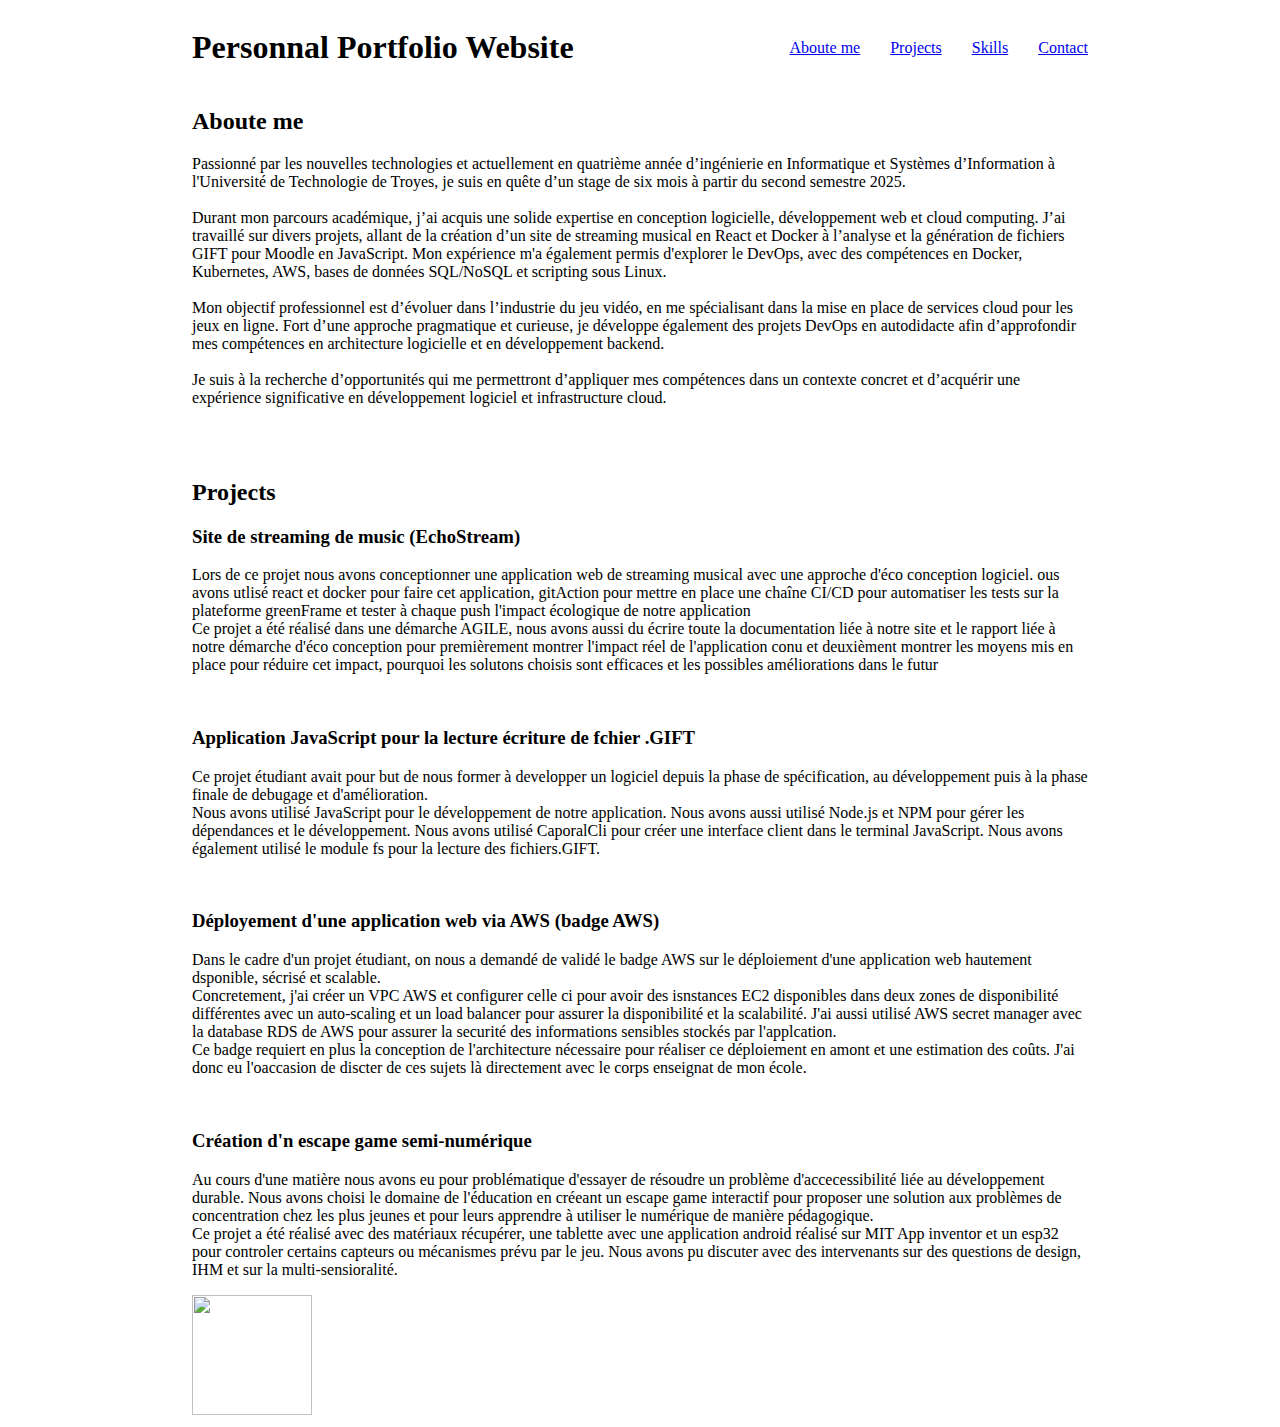
==== main.html @ 3e3663ef "Add files via upload" ====
<!DOCTYPE html>
<html lang="en">
<head>
    <meta charset="UTF-8">
    <meta name="viewport" content="width=device-width, initial-scale=1.0">
    <link rel="stylesheet" href="styles.css">
    <link rel="stylesheet" type='text/css' href="https://cdn.jsdelivr.net/gh/devicons/devicon@latest/devicon.min.css" />
    <script src="script.js"></script>
    <title>Portofolio Website</title>
</head>
<body>
    <header>
        <h1>Personnal Portfolio Website</h1>
        <nav>
            <ul class="navigation">
                <li><a href="#about">Aboute me</a></li>
                <li><a href="#projects">Projects</a></li>
                <li><a href="#skills">Skills</a></li>
                <li><a href="#contact">Contact</a></li>
            </ul>
        </nav>
    </header>

    <section id="about">
        <h2>Aboute me</h2>
        <p>Passionné par les nouvelles technologies et actuellement en quatrième année d’ingénierie en Informatique et Systèmes d’Information à l'Université de Technologie de Troyes, je suis en quête d’un stage de six mois à partir du second semestre 2025.
            <br><br>
            Durant mon parcours académique, j’ai acquis une solide expertise en conception logicielle, développement web et cloud computing. J’ai travaillé sur divers projets, allant de la création d’un site de streaming musical en React et Docker à l’analyse et la génération de fichiers GIFT pour Moodle en JavaScript. Mon expérience m'a également permis d'explorer le DevOps, avec des compétences en Docker, Kubernetes, AWS, bases de données SQL/NoSQL et scripting sous Linux.
            <br><br>
            Mon objectif professionnel est d’évoluer dans l’industrie du jeu vidéo, en me spécialisant dans la mise en place de services cloud pour les jeux en ligne. Fort d’une approche pragmatique et curieuse, je développe également des projets DevOps en autodidacte afin d’approfondir mes compétences en architecture logicielle et en développement backend.
            <br><br>
            Je suis à la recherche d’opportunités qui me permettront d’appliquer mes compétences dans un contexte concret et d’acquérir une expérience significative en développement logiciel et infrastructure cloud.</p>
            <br><br>
        </section>

     <section id="projects">
         <h2>Projects</h2>
         <div class="project 1">
             <h3>Site de streaming de music (EchoStream)</h3>
             <p>Lors de ce projet nous avons conceptionner une application web de streaming musical avec une approche d'éco conception logiciel. ous avons utlisé react et docker pour faire cet application, gitAction pour mettre en place une chaîne CI/CD pour automatiser les tests sur la plateforme greenFrame et tester à chaque push l'impact écologique de notre application
                <br>
                Ce projet a été réalisé dans une démarche AGILE, nous avons aussi du écrire toute la documentation liée à notre site et le rapport liée à notre démarche d'éco conception pour premièrement montrer l'impact réel de l'application conu et deuxièment montrer les moyens mis en place pour réduire cet impact, pourquoi les solutons choisis sont efficaces et les possibles améliorations dans le futur
             </p>
             <br>
        </div>
        <div class="project 2">
             <h3>Application JavaScript pour la lecture écriture de fchier .GIFT</h3>
             <p>
                Ce projet étudiant avait pour but de nous former à developper un logiciel depuis la phase de spécification, au développement puis à la phase finale de debugage et d'amélioration.
                <br>
                Nous avons utilisé JavaScript pour le développement de notre application. Nous avons aussi utilisé Node.js et NPM pour gérer les dépendances et le développement. Nous avons utilisé CaporalCli pour créer une interface client dans le terminal JavaScript. Nous avons également utilisé le module fs pour la lecture des fichiers.GIFT.
             </p>
             <br>
        </div>
        <div class="project 3">
             <h3>Déployement d'une application web via AWS (badge AWS)</h3>
             <p>
                Dans le cadre d'un projet étudiant, on nous a demandé de validé le badge AWS sur le déploiement d'une application web hautement dsponible, sécrisé et scalable.
                <br>
                Concretement, j'ai créer un VPC AWS et configurer celle ci pour avoir des isnstances EC2 disponibles dans deux zones de disponibilité différentes avec un auto-scaling et un load balancer pour assurer la disponibilité et la scalabilité. J'ai aussi utilisé AWS secret manager avec la database RDS de AWS pour assurer la securité des informations sensibles stockés par l'applcation.
                <br>
                Ce badge requiert en plus la conception de l'architecture nécessaire pour réaliser ce déploiement en amont et une estimation des coûts. J'ai donc eu l'oaccasion de discter de ces sujets là directement avec le corps enseignat de mon école.
             </p>
             <br>
            </div>
            <div class="project 4">
             
             <h3>Création d'n escape game semi-numérique</h3>
             <p>
                Au cours d'une matière nous avons eu pour problématique d'essayer de résoudre un problème d'accecessibilité liée au développement durable. Nous avons choisi le domaine de l'éducation en créeant un escape game interactif pour proposer une solution  aux problèmes de concentration chez les plus jeunes et pour leurs apprendre à utiliser le numérique de manière pédagogique.
                <br>
                Ce projet a été réalisé avec des matériaux récupérer, une tablette avec une application android réalisé sur MIT App inventor et un esp32 pour controler certains capteurs ou mécanismes prévu par le jeu. Nous avons pu discuter avec des intervenants sur des questions de design, IHM et sur la multi-sensioralité.
            </p>
            </div>
    </section>

    <section id="skills">
        
        <img class="skill" src="https://cdn.jsdelivr.net/gh/devicons/devicon@latest/icons/html5/html5-original.svg" />
          
    </section>
</body>
</html>
---- styles.css ----
body {
    margin-left: 15%;
    margin-right: 15%;
}

header {
    display: flex;
    width: 100%;
    justify-content: space-between;
}

nav {
    display: grid;
    place-items: center;
}

.navigation {
    display: flex;
    list-style-type: none;
}

li {
    padding-left: 30px;

}

.skill{
    height: 120px;
    width: 120px;
}
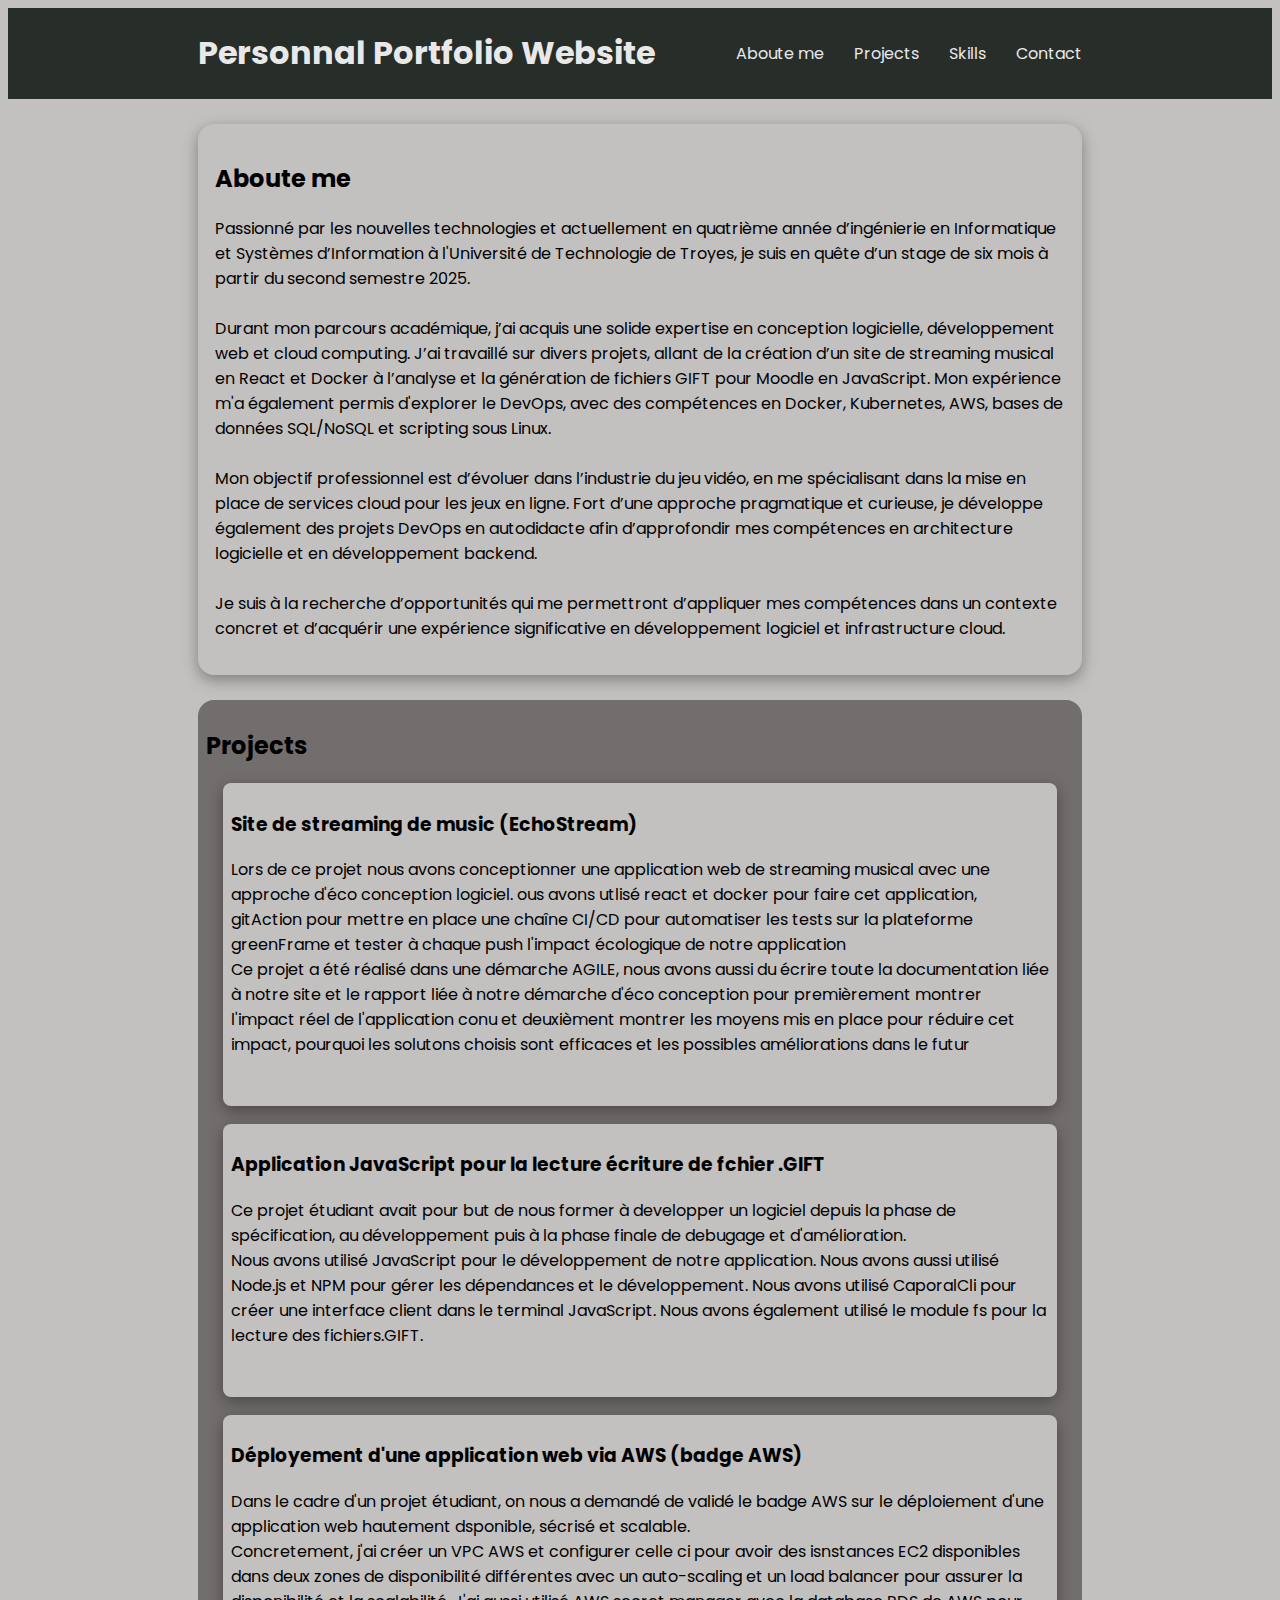
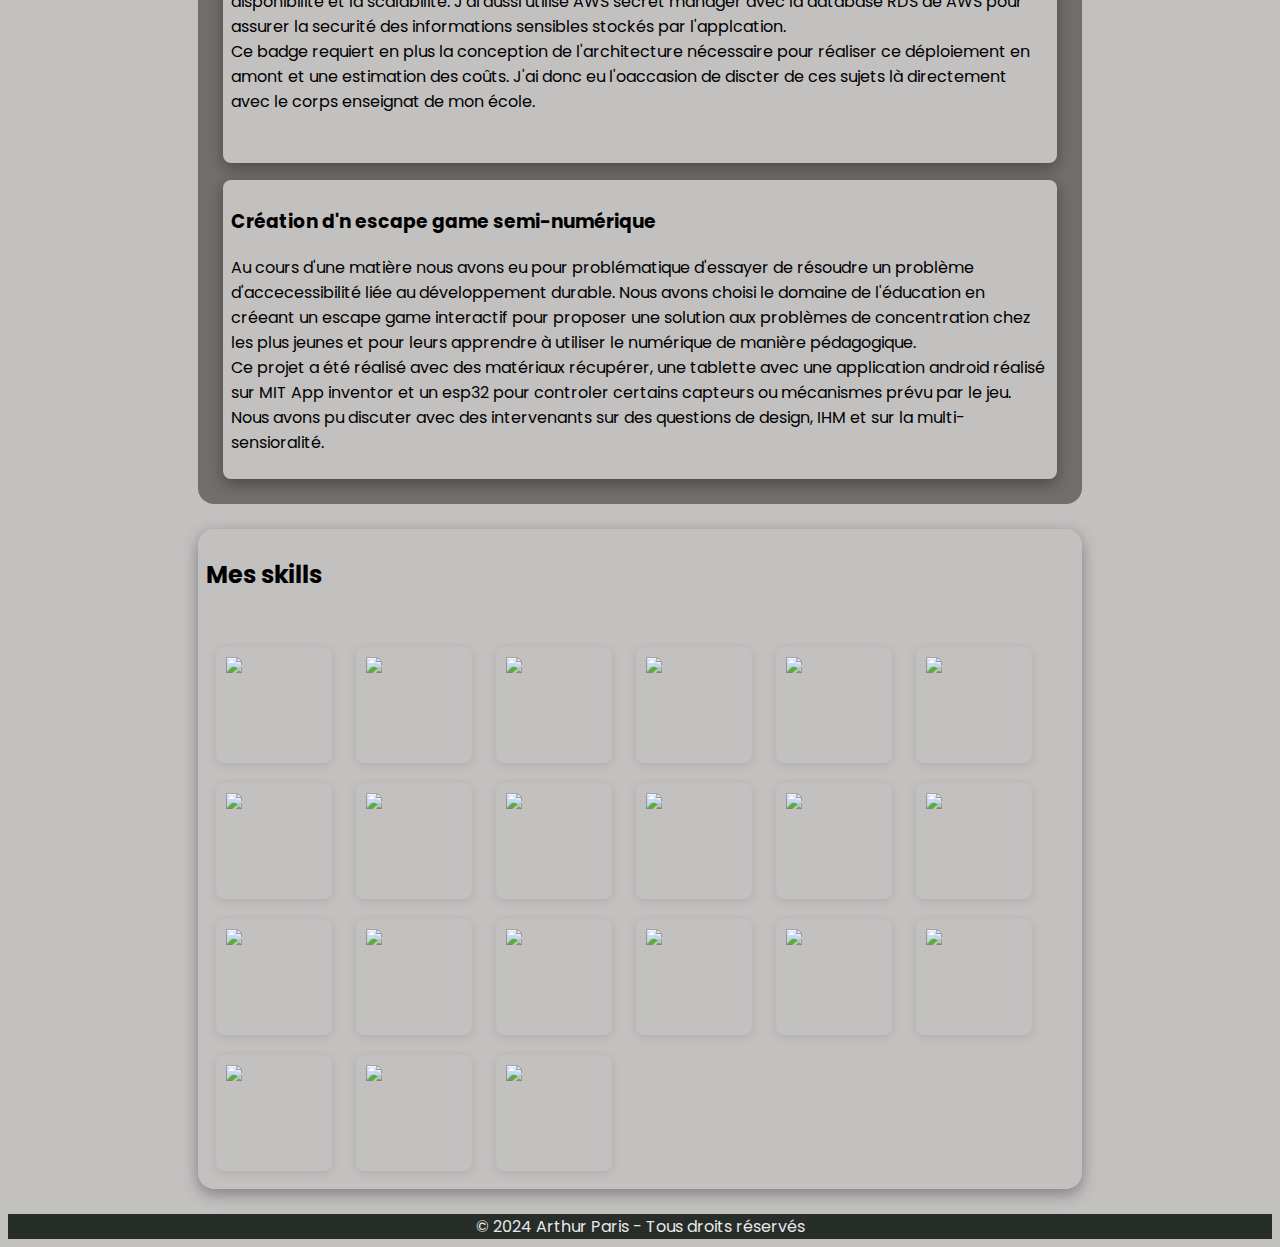
==== commit 5e952e44: "Finition du syle et début de l'interactivité avec les skills" ====
--- a/main.html
+++ b/main.html
@@ -3,6 +3,9 @@
 <head>
     <meta charset="UTF-8">
     <meta name="viewport" content="width=device-width, initial-scale=1.0">
+    <link rel="preconnect" href="https://fonts.googleapis.com">
+    <link rel="preconnect" href="https://fonts.gstatic.com" crossorigin>
+    <link href="https://fonts.googleapis.com/css2?family=Poppins:ital,wght@0,100;0,200;0,300;0,400;0,500;0,600;0,700;0,800;0,900;1,100;1,200;1,300;1,400;1,500;1,600;1,700;1,800;1,900&display=swap" rel="stylesheet">
     <link rel="stylesheet" href="styles.css">
     <link rel="stylesheet" type='text/css' href="https://cdn.jsdelivr.net/gh/devicons/devicon@latest/devicon.min.css" />
     <script src="script.js"></script>
@@ -20,8 +23,10 @@
             </ul>
         </nav>
     </header>
-
+    <br>
+    <div class="main">
     <section id="about">
+        
         <h2>Aboute me</h2>
         <p>Passionné par les nouvelles technologies et actuellement en quatrième année d’ingénierie en Informatique et Systèmes d’Information à l'Université de Technologie de Troyes, je suis en quête d’un stage de six mois à partir du second semestre 2025.
             <br><br>
@@ -30,12 +35,11 @@
             Mon objectif professionnel est d’évoluer dans l’industrie du jeu vidéo, en me spécialisant dans la mise en place de services cloud pour les jeux en ligne. Fort d’une approche pragmatique et curieuse, je développe également des projets DevOps en autodidacte afin d’approfondir mes compétences en architecture logicielle et en développement backend.
             <br><br>
             Je suis à la recherche d’opportunités qui me permettront d’appliquer mes compétences dans un contexte concret et d’acquérir une expérience significative en développement logiciel et infrastructure cloud.</p>
-            <br><br>
         </section>
-
+            <br>
      <section id="projects">
          <h2>Projects</h2>
-         <div class="project 1">
+         <div class="project">
              <h3>Site de streaming de music (EchoStream)</h3>
              <p>Lors de ce projet nous avons conceptionner une application web de streaming musical avec une approche d'éco conception logiciel. ous avons utlisé react et docker pour faire cet application, gitAction pour mettre en place une chaîne CI/CD pour automatiser les tests sur la plateforme greenFrame et tester à chaque push l'impact écologique de notre application
                 <br>
@@ -43,7 +47,7 @@
              </p>
              <br>
         </div>
-        <div class="project 2">
+        <div class="project">
              <h3>Application JavaScript pour la lecture écriture de fchier .GIFT</h3>
              <p>
                 Ce projet étudiant avait pour but de nous former à developper un logiciel depuis la phase de spécification, au développement puis à la phase finale de debugage et d'amélioration.
@@ -52,7 +56,7 @@
              </p>
              <br>
         </div>
-        <div class="project 3">
+        <div class="project">
              <h3>Déployement d'une application web via AWS (badge AWS)</h3>
              <p>
                 Dans le cadre d'un projet étudiant, on nous a demandé de validé le badge AWS sur le déploiement d'une application web hautement dsponible, sécrisé et scalable.
@@ -63,7 +67,7 @@
              </p>
              <br>
             </div>
-            <div class="project 4">
+            <div class="project">
              
              <h3>Création d'n escape game semi-numérique</h3>
              <p>
@@ -73,11 +77,60 @@
             </p>
             </div>
     </section>
+    <br>
 
     <section id="skills">
+        <h2>Mes skills</h2>
+        <br>
         
-        <img class="skill" src="https://cdn.jsdelivr.net/gh/devicons/devicon@latest/icons/html5/html5-original.svg" />
+        <img class="skill" src="https://cdn.jsdelivr.net/gh/devicons/devicon@latest/icons/html5/html5-original-wordmark.svg" />
+        
+        <img class="skill" src="https://cdn.jsdelivr.net/gh/devicons/devicon@latest/icons/css3/css3-original-wordmark.svg" />
+        
+        <img class="skill" src="https://cdn.jsdelivr.net/gh/devicons/devicon@latest/icons/javascript/javascript-original.svg" />
+        
+        <img class="skill" src="https://cdn.jsdelivr.net/gh/devicons/devicon@latest/icons/react/react-original-wordmark.svg" />
+        
+        <img class="skill" src="https://cdn.jsdelivr.net/gh/devicons/devicon@latest/icons/amazonwebservices/amazonwebservices-original-wordmark.svg" />
+        
+        <img class="skill" src="https://cdn.jsdelivr.net/gh/devicons/devicon@latest/icons/docker/docker-original-wordmark.svg" />
+        
+        <img class="skill" src="https://cdn.jsdelivr.net/gh/devicons/devicon@latest/icons/kubernetes/kubernetes-original-wordmark.svg" />
+        
+        <img class="skill" src="https://cdn.jsdelivr.net/gh/devicons/devicon@latest/icons/ansible/ansible-original-wordmark.svg" />
+        
+        <img class="skill" src="https://cdn.jsdelivr.net/gh/devicons/devicon@latest/icons/terraform/terraform-original-wordmark.svg" />
+        
+        <img class="skill" src="https://cdn.jsdelivr.net/gh/devicons/devicon@latest/icons/azure/azure-original-wordmark.svg" />
+        
+        <img class="skill" src="https://cdn.jsdelivr.net/gh/devicons/devicon@latest/icons/linux/linux-original.svg" />
+        
+        <img class="skill" src="https://cdn.jsdelivr.net/gh/devicons/devicon@latest/icons/oracle/oracle-original.svg" />
+        
+        <img class="skill" src="https://cdn.jsdelivr.net/gh/devicons/devicon@latest/icons/dynamodb/dynamodb-original.svg" />
+        
+        <img class="skill" src="https://cdn.jsdelivr.net/gh/devicons/devicon@latest/icons/couchdb/couchdb-original-wordmark.svg" />
+        
+        <img class="skill" src="https://cdn.jsdelivr.net/gh/devicons/devicon@latest/icons/arduino/arduino-original-wordmark.svg" />
+        
+        <img class="skill" src="https://cdn.jsdelivr.net/gh/devicons/devicon@latest/icons/c/c-original.svg" />
+        
+        <img class="skill" src="https://cdn.jsdelivr.net/gh/devicons/devicon@latest/icons/unity/unity-original-wordmark.svg" />
+        
+        <img class="skill" src="https://cdn.jsdelivr.net/gh/devicons/devicon@latest/icons/python/python-original-wordmark.svg" />
+        
+        <img class="skill" src="https://cdn.jsdelivr.net/gh/devicons/devicon@latest/icons/git/git-original-wordmark.svg" />
+        
+        <img class="skill" src="https://cdn.jsdelivr.net/gh/devicons/devicon@latest/icons/github/github-original-wordmark.svg" />
+        
+        <img class="skill" src="https://cdn.jsdelivr.net/gh/devicons/devicon@latest/icons/githubactions/githubactions-original.svg" />
           
     </section>
+</div>
+ <br>
+    <footer>
+        © 2024 Arthur Paris - Tous droits réservés
+    </footer>
+
 </body>
 </html>--- a/styles.css
+++ b/styles.css
@@ -1,12 +1,31 @@
 body {
+    font-family: "Poppins", serif;
+    font-weight: 400;
+    font-style: normal;
+    background-color: #c3c1c0;
+}
+
+header {
+    display: flex;
+    width: auto;
+    padding-left: 15%;
+    padding-right: 15%;
+    justify-content: space-between;
+    background-color: #272d29;
+}
+
+.main{
     margin-left: 15%;
     margin-right: 15%;
 }
 
-header {
-    display: flex;
-    width: 100%;
-    justify-content: space-between;
+h1 {
+    color: #e9e8e9
+}
+
+a{
+    color: #e9e8e9;
+    text-decoration: none;
 }
 
 nav {
@@ -24,7 +43,65 @@
 
 }
 
+#about{
+    box-shadow: rgba(0, 0, 0, 0.35) 0px 5px 15px;
+    padding: 2%;
+    border-radius: 16px;
+}
+
+#projects{
+    background-color: #736e6e;
+    border-radius: 16px;
+    padding: 8px;
+}
+
+.project{
+    background-color: #c3c1c0;
+    padding: 8px;
+    border-radius: 8px;
+    margin: 2%;
+    box-shadow: rgba(0, 0, 0, 0.35) 0px 5px 15px;
+}
+#skills{
+    box-shadow: rgba(0, 0, 0, 0.35) 0px 5px 15px;
+    border-radius: 16px;
+    padding: 8px;
+}
 .skill{
-    height: 120px;
-    width: 120px;
+    
+    height: 100px;
+    width: 100px;
+    margin: 10px;
+    border-radius: 8px;
+    box-shadow: rgba(99, 99, 99, 0.2) 0px 2px 8px 0px;
+
+}
+.skill:hover{
+    animation-name: grow;
+    animation-duration: 0.7s;
+
+}
+
+@keyframes grow{
+    from{
+        width: 100px;
+        height: 100px;
+    }
+    to{
+        width: 150px;
+        height: 150px;
+        background-color: #272d29;
+    }
+}
+
+img.skill{
+    padding: 8px;
+}
+
+footer{
+    background-color: #272d29;
+    display: flex;
+    justify-content: center;
+    color: #e9e8e9;
+    width: auto;
 }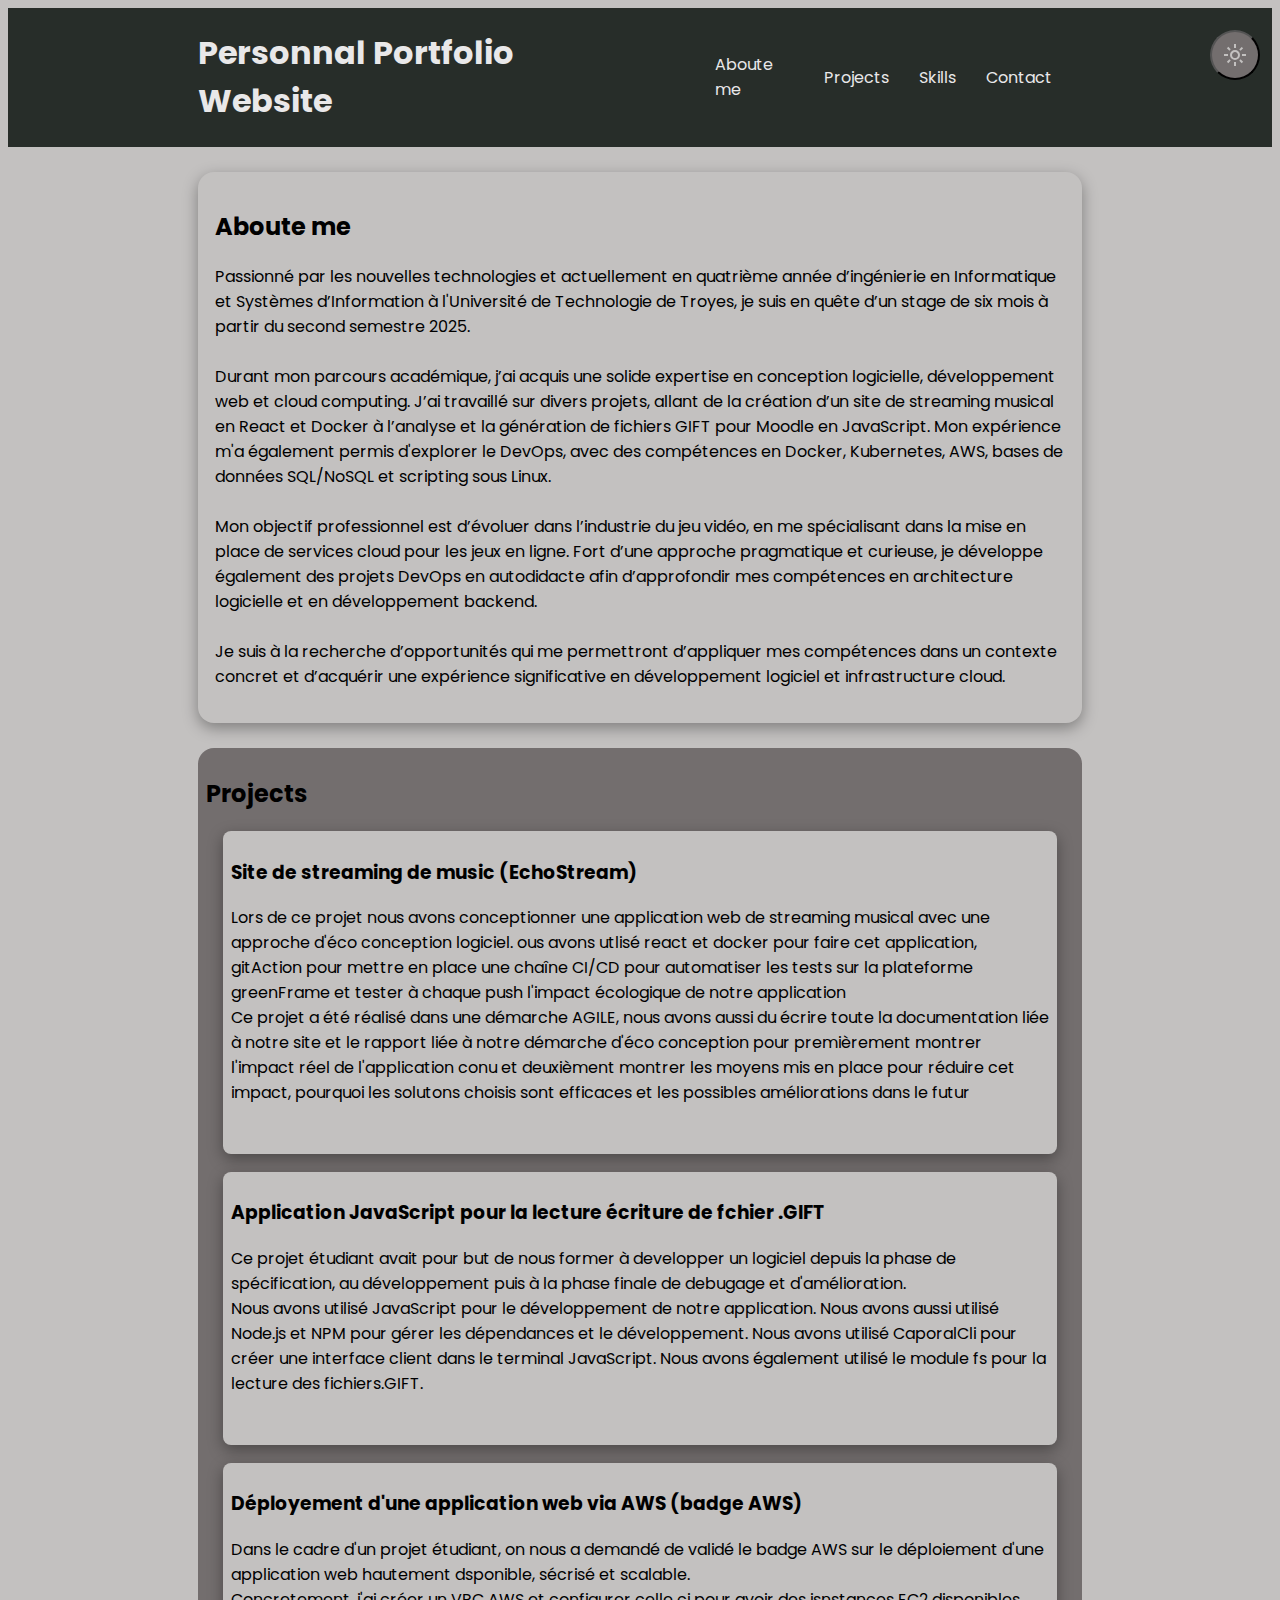
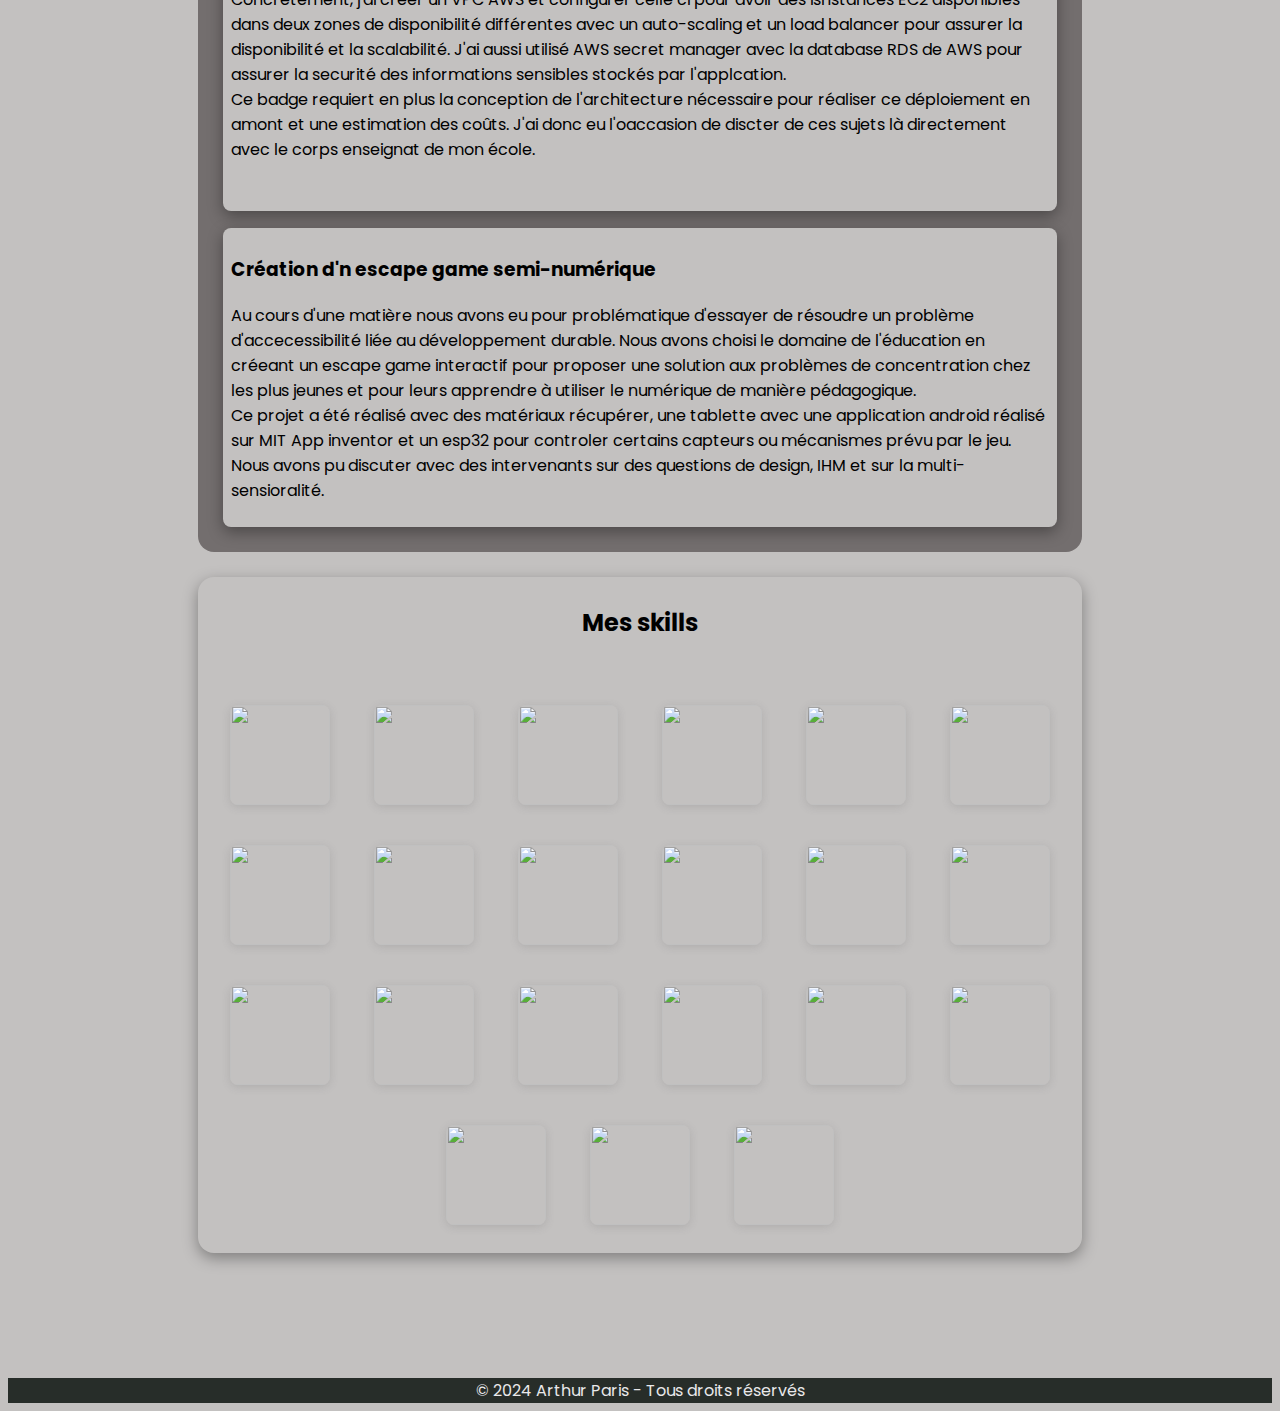
==== commit 8316bbe6: "continuation de la reactivité" ====
--- a/main.html
+++ b/main.html
@@ -11,7 +11,7 @@
     <script src="script.js"></script>
     <title>Portofolio Website</title>
 </head>
-<body>
+<body class="">
     <header>
         <h1>Personnal Portfolio Website</h1>
         <nav>
@@ -20,6 +20,11 @@
                 <li><a href="#projects">Projects</a></li>
                 <li><a href="#skills">Skills</a></li>
                 <li><a href="#contact">Contact</a></li>
+                <li><button id="theme-switch">
+                    <svg xmlns="http://www.w3.org/2000/svg" height="24px" viewBox="0 -960 960 960" width="24px" fill="#e3e3e3"><path d="M480-360q50 0 85-35t35-85q0-50-35-85t-85-35q-50 0-85 35t-35 85q0 50 35 85t85 35Zm0 80q-83 0-141.5-58.5T280-480q0-83 58.5-141.5T480-680q83 0 141.5 58.5T680-480q0 83-58.5 141.5T480-280ZM200-440H40v-80h160v80Zm720 0H760v-80h160v80ZM440-760v-160h80v160h-80Zm0 720v-160h80v160h-80ZM256-650l-101-97 57-59 96 100-52 56Zm492 496-97-101 53-55 101 97-57 59Zm-98-550 97-101 59 57-100 96-56-52ZM154-212l101-97 55 53-97 101-59-57Zm326-268Z"/></svg>
+                    <svg xmlns="http://www.w3.org/2000/svg" height="24px" viewBox="0 -960 960 960" width="24px" fill="#e3e3e3"><path d="M480-120q-150 0-255-105T120-480q0-150 105-255t255-105q14 0 27.5 1t26.5 3q-41 29-65.5 75.5T444-660q0 90 63 153t153 63q55 0 101-24.5t75-65.5q2 13 3 26.5t1 27.5q0 150-105 255T480-120Zm0-80q88 0 158-48.5T740-375q-20 5-40 8t-40 3q-123 0-209.5-86.5T364-660q0-20 3-40t8-40q-78 32-126.5 102T200-480q0 116 82 198t198 82Zm-10-270Z"/></svg>
+                    
+                </button></li>
             </ul>
         </nav>
     </header>
@@ -83,50 +88,218 @@
         <h2>Mes skills</h2>
         <br>
         
-        <img class="skill" src="https://cdn.jsdelivr.net/gh/devicons/devicon@latest/icons/html5/html5-original-wordmark.svg" />
-        
-        <img class="skill" src="https://cdn.jsdelivr.net/gh/devicons/devicon@latest/icons/css3/css3-original-wordmark.svg" />
-        
-        <img class="skill" src="https://cdn.jsdelivr.net/gh/devicons/devicon@latest/icons/javascript/javascript-original.svg" />
-        
-        <img class="skill" src="https://cdn.jsdelivr.net/gh/devicons/devicon@latest/icons/react/react-original-wordmark.svg" />
-        
-        <img class="skill" src="https://cdn.jsdelivr.net/gh/devicons/devicon@latest/icons/amazonwebservices/amazonwebservices-original-wordmark.svg" />
-        
-        <img class="skill" src="https://cdn.jsdelivr.net/gh/devicons/devicon@latest/icons/docker/docker-original-wordmark.svg" />
-        
-        <img class="skill" src="https://cdn.jsdelivr.net/gh/devicons/devicon@latest/icons/kubernetes/kubernetes-original-wordmark.svg" />
-        
-        <img class="skill" src="https://cdn.jsdelivr.net/gh/devicons/devicon@latest/icons/ansible/ansible-original-wordmark.svg" />
-        
-        <img class="skill" src="https://cdn.jsdelivr.net/gh/devicons/devicon@latest/icons/terraform/terraform-original-wordmark.svg" />
-        
-        <img class="skill" src="https://cdn.jsdelivr.net/gh/devicons/devicon@latest/icons/azure/azure-original-wordmark.svg" />
-        
-        <img class="skill" src="https://cdn.jsdelivr.net/gh/devicons/devicon@latest/icons/linux/linux-original.svg" />
-        
-        <img class="skill" src="https://cdn.jsdelivr.net/gh/devicons/devicon@latest/icons/oracle/oracle-original.svg" />
-        
-        <img class="skill" src="https://cdn.jsdelivr.net/gh/devicons/devicon@latest/icons/dynamodb/dynamodb-original.svg" />
-        
-        <img class="skill" src="https://cdn.jsdelivr.net/gh/devicons/devicon@latest/icons/couchdb/couchdb-original-wordmark.svg" />
-        
-        <img class="skill" src="https://cdn.jsdelivr.net/gh/devicons/devicon@latest/icons/arduino/arduino-original-wordmark.svg" />
-        
-        <img class="skill" src="https://cdn.jsdelivr.net/gh/devicons/devicon@latest/icons/c/c-original.svg" />
-        
-        <img class="skill" src="https://cdn.jsdelivr.net/gh/devicons/devicon@latest/icons/unity/unity-original-wordmark.svg" />
-        
-        <img class="skill" src="https://cdn.jsdelivr.net/gh/devicons/devicon@latest/icons/python/python-original-wordmark.svg" />
-        
-        <img class="skill" src="https://cdn.jsdelivr.net/gh/devicons/devicon@latest/icons/git/git-original-wordmark.svg" />
-        
-        <img class="skill" src="https://cdn.jsdelivr.net/gh/devicons/devicon@latest/icons/github/github-original-wordmark.svg" />
-        
-        <img class="skill" src="https://cdn.jsdelivr.net/gh/devicons/devicon@latest/icons/githubactions/githubactions-original.svg" />
+        <div class="skill-container">
+            <img class="skill" src="https://cdn.jsdelivr.net/gh/devicons/devicon@latest/icons/html5/html5-plain-wordmark.svg" />
+            <div class="skill-level">
+                <div class="skill-name">HTML5</div>
+                <div class="skill-bar">
+                    <div class="skill-progress" style="width: 85%"></div>
+                </div>
+            </div>
+        </div>
+        
+        <div class="skill-container">
+            <img class="skill" src="https://cdn.jsdelivr.net/gh/devicons/devicon@latest/icons/css3/css3-original-wordmark.svg" />
+            <div class="skill-level">
+                <div class="skill-name">CSS3</div>
+                <div class="skill-bar">
+                    <div class="skill-progress" style="width: 85%"></div>
+                </div>
+            </div>
+        </div>
+        
+        <div class="skill-container">
+            <img class="skill" src="https://cdn.jsdelivr.net/gh/devicons/devicon@latest/icons/javascript/javascript-original.svg" />
+            <div class="skill-level">
+                <div class="skill-name">JavaScript</div>
+                <div class="skill-bar">
+                    <div class="skill-progress" style="width: 60%"></div>
+                </div>
+            </div>
+        </div>
+        
+        <div class="skill-container">
+            <img class="skill" src="https://cdn.jsdelivr.net/gh/devicons/devicon@latest/icons/react/react-original-wordmark.svg" />
+            <div class="skill-level">
+                <div class="skill-name">React</div>
+                <div class="skill-bar">
+                    <div class="skill-progress" style="width: 50%"></div>
+                </div>
+            </div>
+        </div>
+        
+        <div class="skill-container">
+            <img class="skill" src="https://cdn.jsdelivr.net/gh/devicons/devicon@latest/icons/amazonwebservices/amazonwebservices-original-wordmark.svg" />
+            <div class="skill-level">
+                <div class="skill-name">AWS</div>
+                <div class="skill-bar">
+                    <div class="skill-progress" style="width: 60%"></div>
+                </div>
+            </div>
+        </div>
+        
+        <div class="skill-container">
+            <img class="skill" src="https://cdn.jsdelivr.net/gh/devicons/devicon@latest/icons/docker/docker-original-wordmark.svg" />
+            <div class="skill-level">
+                <div class="skill-name">Docker</div>
+                <div class="skill-bar">
+                    <div class="skill-progress" style="width: 65%"></div>
+                </div>
+            </div>
+        </div>
+        
+        <div class="skill-container">
+            <img class="skill" src="https://cdn.jsdelivr.net/gh/devicons/devicon@latest/icons/kubernetes/kubernetes-original-wordmark.svg" />
+            <div class="skill-level">
+                <div class="skill-name">Kubernetes</div>
+                <div class="skill-bar">
+                    <div class="skill-progress" style="width: 20%"></div>
+                </div>
+            </div>
+        </div>
+        
+        <div class="skill-container">
+            <img class="skill" src="https://cdn.jsdelivr.net/gh/devicons/devicon@latest/icons/ansible/ansible-original-wordmark.svg" />
+            <div class="skill-level">
+                <div class="skill-name">Ansible</div>
+                <div class="skill-bar">
+                    <div class="skill-progress" style="width: 10%"></div>
+                </div>
+            </div>
+        </div>
+        
+        <div class="skill-container">
+            <img class="skill" src="https://cdn.jsdelivr.net/gh/devicons/devicon@latest/icons/terraform/terraform-original-wordmark.svg" />
+            <div class="skill-level">
+                <div class="skill-name">Terraform</div>
+                <div class="skill-bar">
+                    <div class="skill-progress" style="width: 10%"></div>
+                </div>
+            </div>
+        </div>
+        
+        <div class="skill-container">
+            <img class="skill" src="https://cdn.jsdelivr.net/gh/devicons/devicon@latest/icons/azure/azure-original-wordmark.svg" />
+            <div class="skill-level">
+                <div class="skill-name">Azure</div>
+                <div class="skill-bar">
+                    <div class="skill-progress" style="width: 20%"></div>
+                </div>
+            </div>
+        </div>
+        
+        <div class="skill-container">
+            <img class="skill" src="https://cdn.jsdelivr.net/gh/devicons/devicon@latest/icons/linux/linux-original.svg" />
+            <div class="skill-level">
+                <div class="skill-name">Linux</div>
+                <div class="skill-bar">
+                    <div class="skill-progress" style="width: 80%"></div>
+                </div>
+            </div>
+        </div>
+        
+        <div class="skill-container">
+            <img class="skill" src="https://cdn.jsdelivr.net/gh/devicons/devicon@latest/icons/oracle/oracle-original.svg" />
+            <div class="skill-level">
+                <div class="skill-name">Oracle</div>
+                <div class="skill-bar">
+                    <div class="skill-progress" style="width: 35%"></div>
+                </div>
+            </div>
+        </div>
+        
+        <div class="skill-container">
+            <img class="skill" src="https://cdn.jsdelivr.net/gh/devicons/devicon@latest/icons/dynamodb/dynamodb-original.svg" />
+            <div class="skill-level">
+                <div class="skill-name">DynamoDB</div>
+                <div class="skill-bar">
+                    <div class="skill-progress" style="width: 35%"></div>
+                </div>
+            </div>
+        </div>
+        
+        <div class="skill-container">
+            <img class="skill" src="https://cdn.jsdelivr.net/gh/devicons/devicon@latest/icons/couchdb/couchdb-original-wordmark.svg" />
+            <div class="skill-level">
+                <div class="skill-name">CouchDB</div>
+                <div class="skill-bar">
+                    <div class="skill-progress" style="width: 40%"></div>
+                </div>
+            </div>
+        </div>
+        
+        <div class="skill-container">
+            <img class="skill" src="https://cdn.jsdelivr.net/gh/devicons/devicon@latest/icons/arduino/arduino-original-wordmark.svg" />
+            <div class="skill-level">
+                <div class="skill-name">Arduino</div>
+                <div class="skill-bar">
+                    <div class="skill-progress" style="width: 70%"></div>
+                </div>
+            </div>
+        </div>
+        
+        <div class="skill-container">
+            <img class="skill" src="https://cdn.jsdelivr.net/gh/devicons/devicon@latest/icons/c/c-original.svg" />
+            <div class="skill-level">
+                <div class="skill-name">C</div>
+                <div class="skill-bar">
+                    <div class="skill-progress" style="width: 50%"></div>
+                </div>
+            </div>
+        </div>
+        
+        <div class="skill-container">
+            <img class="skill" src="https://cdn.jsdelivr.net/gh/devicons/devicon@latest/icons/unity/unity-original-wordmark.svg" />
+            <div class="skill-level">
+                <div class="skill-name">Unity</div>
+                <div class="skill-bar">
+                    <div class="skill-progress" style="width: 50%"></div>
+                </div>
+            </div>
+        </div>
+        
+        <div class="skill-container">
+            <img class="skill" src="https://cdn.jsdelivr.net/gh/devicons/devicon@latest/icons/python/python-original-wordmark.svg" />
+            <div class="skill-level">
+                <div class="skill-name">Python</div>
+                <div class="skill-bar">
+                    <div class="skill-progress" style="width: 50%"></div>
+                </div>
+            </div>
+        </div>
+        
+        <div class="skill-container">
+            <img class="skill" src="https://cdn.jsdelivr.net/gh/devicons/devicon@latest/icons/git/git-original-wordmark.svg" />
+            <div class="skill-level">
+                <div class="skill-name">Git</div>
+                <div class="skill-bar">
+                    <div class="skill-progress" style="width: 75%"></div>
+                </div>
+            </div>
+        </div>
+        
+        <div class="skill-container">
+            <img class="skill" src="https://cdn.jsdelivr.net/gh/devicons/devicon@latest/icons/github/github-original-wordmark.svg" />
+            <div class="skill-level">
+                <div class="skill-name">GitHub</div>
+                <div class="skill-bar">
+                    <div class="skill-progress" style="width: 85%"></div>
+                </div>
+            </div>
+        </div>
+        
+        <div class="skill-container">
+            <img class="skill" src="https://cdn.jsdelivr.net/gh/devicons/devicon@latest/icons/githubactions/githubactions-original.svg" />
+            <div class="skill-level">
+                <div class="skill-name">GitHub Actions</div>
+                <div class="skill-bar">
+                    <div class="skill-progress" style="width: 50%"></div>
+                </div>
+            </div>
+        </div>
           
     </section>
-</div>
+    </div>
  <br>
     <footer>
         © 2024 Arthur Paris - Tous droits réservés
--- a/styles.css
+++ b/styles.css
@@ -1,8 +1,25 @@
+:root{
+    --base-color: #c3c1c0;
+    --head-color: #272d29;
+    --headtext-color: #e9e8e9;
+    --section-color: #736e6e;
+    --text-color: black;
+}
+
+.lightmode{
+    --base-color: #E3FDFD;
+    --head-color: #71C9CE;
+    --headtext-color: #e9e8e9;
+    --section-color: #A6E3E9;
+    --text-color: black;
+}
+
 body {
     font-family: "Poppins", serif;
     font-weight: 400;
     font-style: normal;
-    background-color: #c3c1c0;
+    background-color: var(--base-color);
+    color: var(--text-color);
 }
 
 header {
@@ -11,20 +28,48 @@
     padding-left: 15%;
     padding-right: 15%;
     justify-content: space-between;
-    background-color: #272d29;
-}
-
+    background-color: var(--head-color);
+}
+
+#theme-switch{
+    height: 50px;
+    width: 50px;
+    padding: 0;
+    border-radius: 50%;
+    background-color: var(--section-color);
+    display: flex;
+    justify-content: center;
+    align-items: center;
+    position: fixed;
+    top: 30px;
+    right: 20px;
+}
+
+#theme-switch svg {
+    fill: var(--base-color);
+}
+
+#theme-switch svg:last-child{
+    display: none;
+}
+.lightmode #theme-switch svg:first-child{
+    display: none;
+}
+
+.lightmode #theme-switch svg:last-child{
+    display: block;
+}
 .main{
     margin-left: 15%;
     margin-right: 15%;
 }
 
 h1 {
-    color: #e9e8e9
+    color: var(--headtext-color);
 }
 
 a{
-    color: #e9e8e9;
+    color: var(--headtext-color);
     text-decoration: none;
 }
 
@@ -40,6 +85,7 @@
 
 li {
     padding-left: 30px;
+    align-self: center;
 
 }
 
@@ -50,25 +96,28 @@
 }
 
 #projects{
-    background-color: #736e6e;
+    background-color: var(--section-color);
     border-radius: 16px;
     padding: 8px;
 }
 
 .project{
-    background-color: #c3c1c0;
+    background-color: var(--base-color);
     padding: 8px;
     border-radius: 8px;
     margin: 2%;
     box-shadow: rgba(0, 0, 0, 0.35) 0px 5px 15px;
 }
-#skills{
+
+#skills {
     box-shadow: rgba(0, 0, 0, 0.35) 0px 5px 15px;
     border-radius: 16px;
     padding: 8px;
-}
-.skill{
-    
+    text-align: center;
+    margin-bottom: 100px; /* Espace supplémentaire pour l'affichage des niveaux */
+}
+
+.skill{ 
     height: 100px;
     width: 100px;
     margin: 10px;
@@ -76,32 +125,85 @@
     box-shadow: rgba(99, 99, 99, 0.2) 0px 2px 8px 0px;
 
 }
-.skill:hover{
+
+.skill-container {
+    display: inline-block;
+    vertical-align: top;
+    margin: 15px;
+}
+
+.skill-container {
+    position: relative;
+    display: inline-block;
+    margin: 10px;
+}
+
+.skill-level {
+    position: absolute;
+    bottom: -80px;
+    left: 50%;
+    transform: translateX(-50%);
+    background-color: #272d29;
+    color: var(--headtext-color);
+    padding: 10px;
+    border-radius: 8px;
+    width: 150px;
+    opacity: 0;
+    transition: opacity 0.3s ease;
+    pointer-events: none;
+    box-shadow: rgba(0, 0, 0, 0.2) 0px 4px 12px;
+    z-index: 10;
+}
+
+.skill-container:hover .skill-level {
+    opacity: 1;
+}
+
+.skill-name {
+    text-align: center;
+    margin-bottom: 5px;
+    font-weight: 600;
+}
+
+.skill-bar {
+    width: 100%;
+    height: 10px;
+    background-color: #4a4a4a;
+    border-radius: 5px;
+    overflow: hidden;
+}
+
+.skill-progress {
+    height: 100%;
+    background-color: #58b368;
+    border-radius: 5px;
+}
+
+/* Modifier l'animation existante pour tenir compte du nouveau conteneur */
+.skill-container:hover .skill {
     animation-name: grow;
     animation-duration: 0.7s;
-
-}
-
-@keyframes grow{
-    from{
+    animation-fill-mode: forwards;
+}
+
+/* Ajuster l'animation pour ne pas interférer avec l'affichage du niveau */
+@keyframes grow {
+    from {
         width: 100px;
         height: 100px;
     }
-    to{
-        width: 150px;
-        height: 150px;
-        background-color: #272d29;
+    to {
+        width: 120px;
+        height: 120px;
+        background-color: var(--head-color);
     }
 }
 
-img.skill{
-    padding: 8px;
-}
-
 footer{
-    background-color: #272d29;
+    background-color: var(--head-color);
     display: flex;
     justify-content: center;
+    width: 100%;
     color: #e9e8e9;
     width: auto;
 }